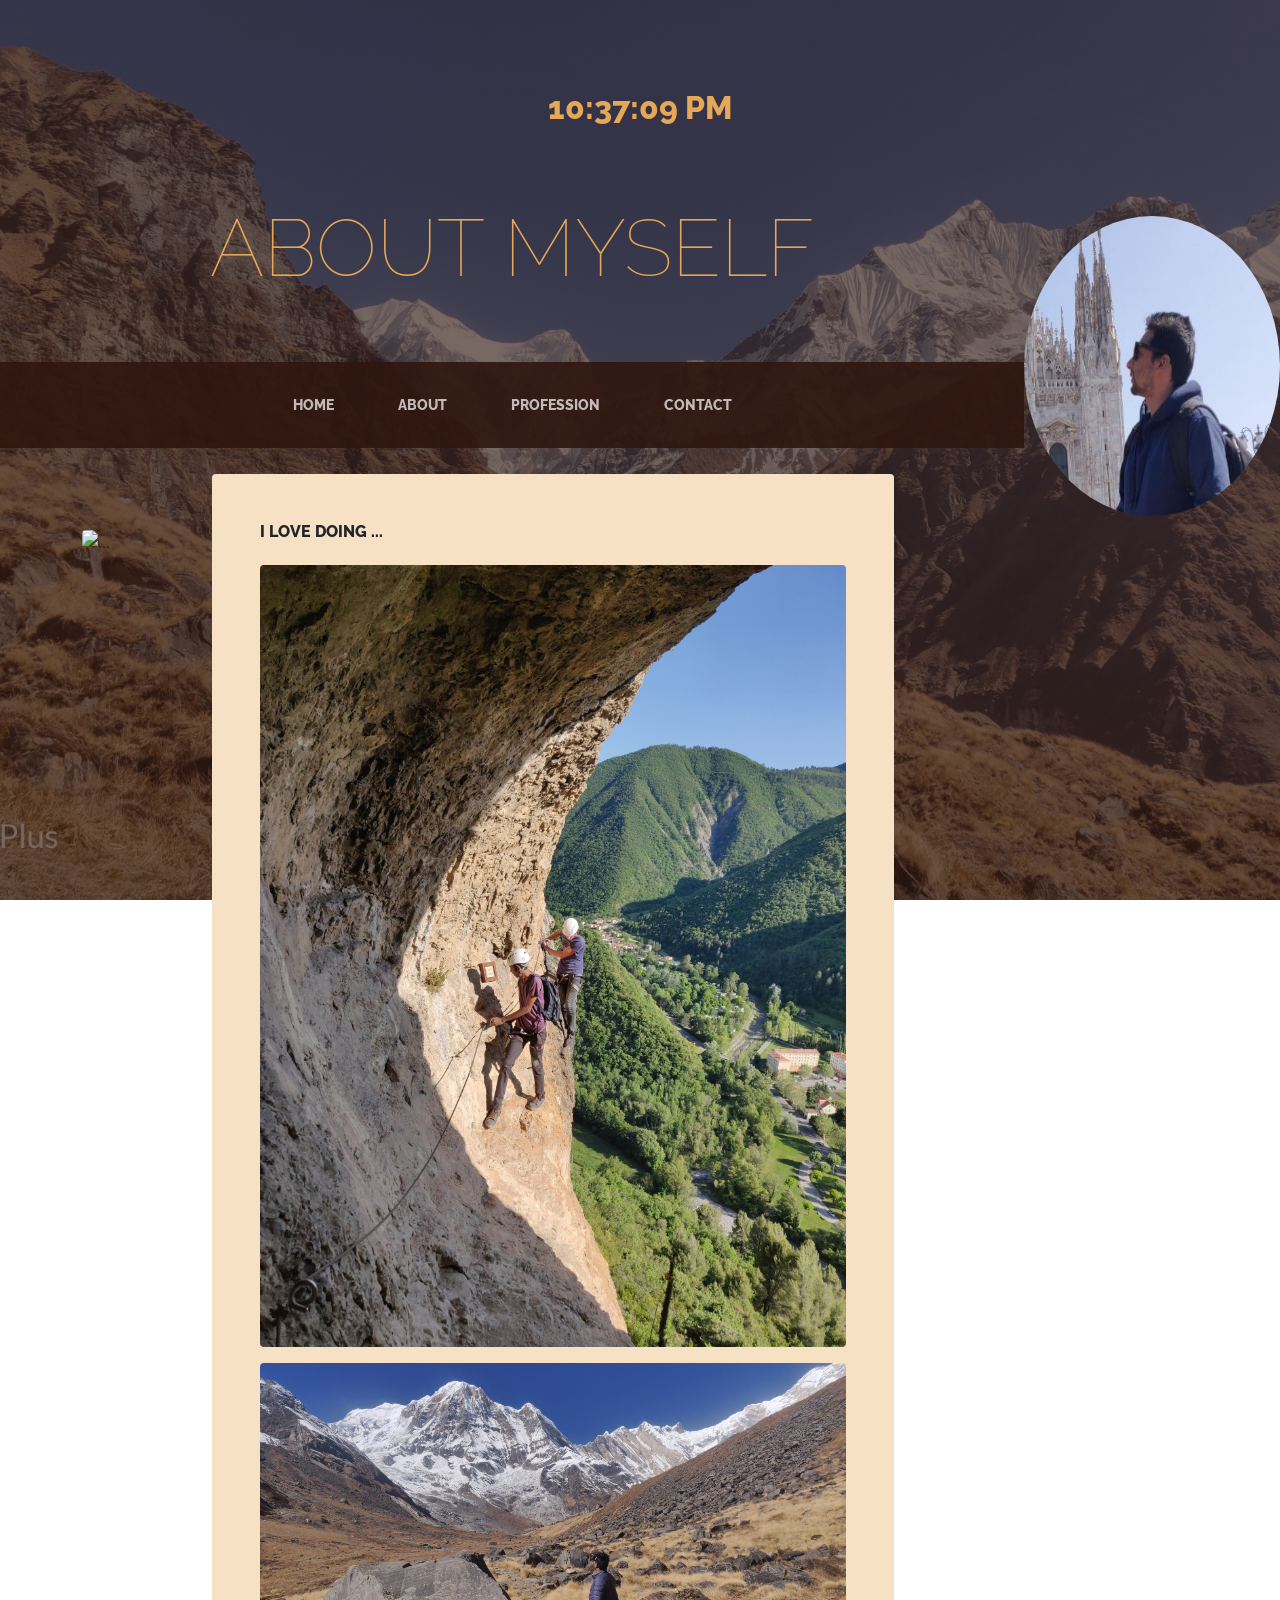
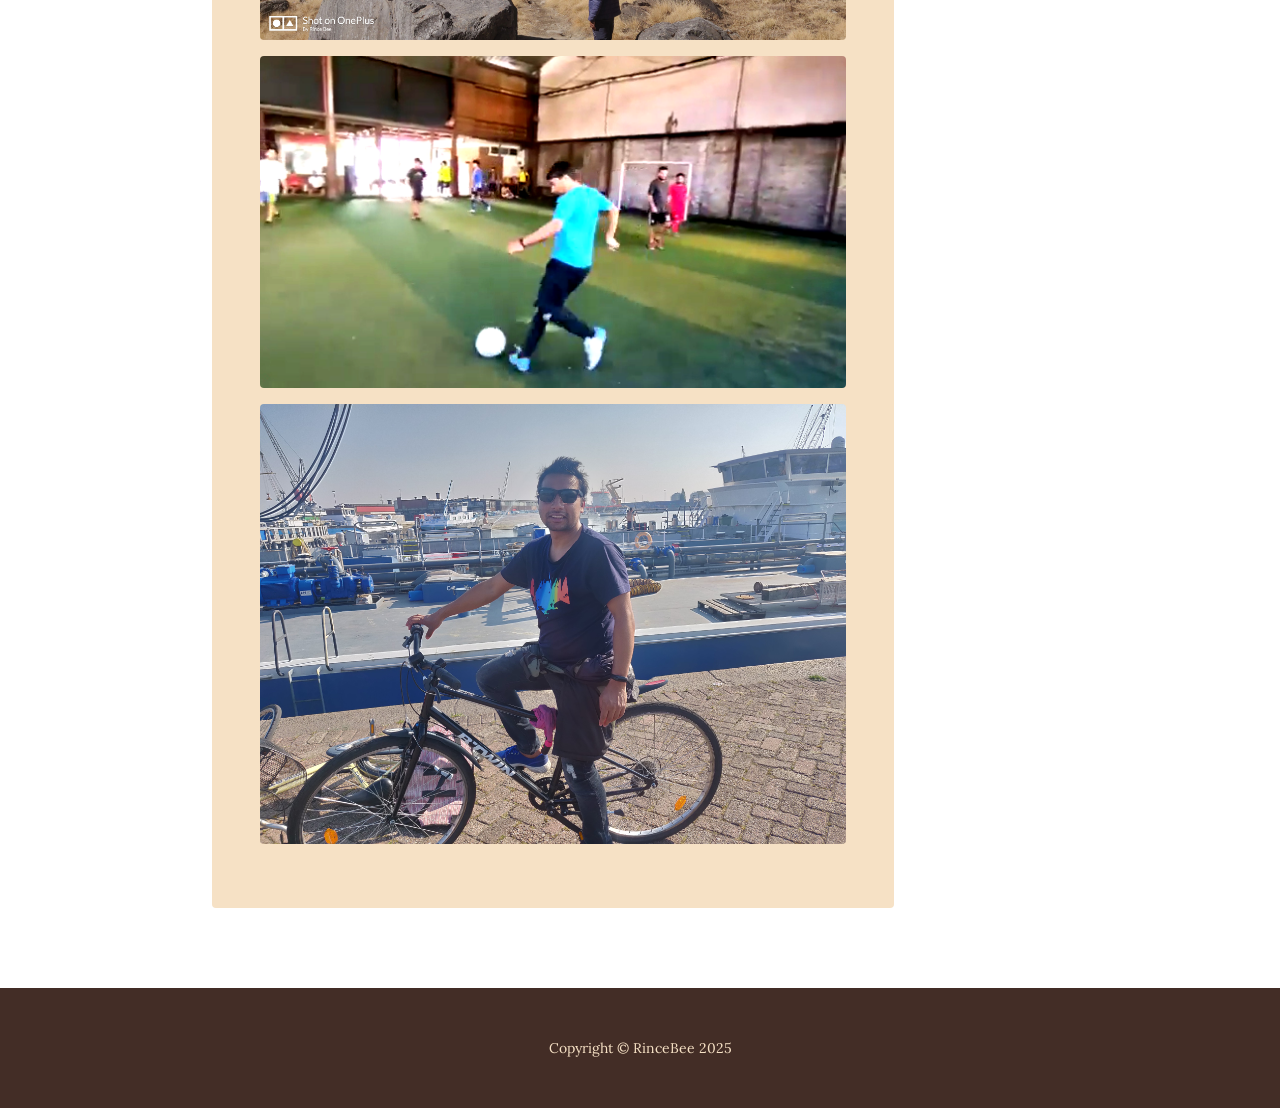
==== about.html @ 221647b2 "Add files via upload" ====
<!DOCTYPE html>
<html lang="en">
    <head>
        <meta charset="utf-8" />
        <meta name="viewport" content="width=device-width, initial-scale=1" />
        <meta name="description" content="" />
        <meta name="author" content="" />
        <title>Official website of Kumar Baral</title>
        <link rel="icon" type="image/x-icon" href="assets/favicon.ico" />
        <!-- Font Awesome icons (free version)-->
        <script src="https://use.fontawesome.com/releases/v6.1.0/js/all.js" crossorigin="anonymous"></script>
        <!-- Google fonts-->
        <link href="https://fonts.googleapis.com/css?family=Raleway:100,100i,200,200i,300,300i,400,400i,500,500i,600,600i,700,700i,800,800i,900,900i" rel="stylesheet" />
        <link href="https://fonts.googleapis.com/css?family=Lora:400,400i,700,700i" rel="stylesheet" />
        <!-- Core theme CSS (includes Bootstrap)-->
        <link href="css/styles.css" rel="stylesheet" />
    </head>
    <body>
        <h2 class="site-heading text-center text-faded d-none d-lg-block">
            
            <p class="site-heading-upper text-primary mb-3" id="time"></p>
        </h2>
        
      
        <script>
          function updateTime() {
            var currentTime = new Date();
            document.getElementById("time").innerHTML = currentTime.toLocaleTimeString();
          }
          setInterval(updateTime, 1000);
        </script>
      </body>
<style>
#clock {
  position: absolute;
  top: 50%;
  left: 50%;
  transform: translate(-50%, -50%);
  font-size: 60px;
  font-weight: bold;
  text-align: center;
}
</style>
    <body>
        <header>
            <img class="circular_image" src="assets/img/intro.jpg"/> 
            <h1 class="site-heading text-center text-faded d-none d-lg-block">
                <span class="site-heading-upper text-primary mb-3"> </span>
                <span class="site-heading-lower text-primary mb-3">About Myself</span>
            </h1>
        </header>
        <!-- Navigation-->
        <nav class="navbar navbar-expand-lg navbar-dark py-lg-4" id="mainNav">
            <div class="container">
                <a class="navbar-brand text-uppercase fw-bold d-lg-none" href="index.html">Click here to expand</a>
                <button class="navbar-toggler" type="button" data-bs-toggle="collapse" data-bs-target="#navbarSupportedContent" aria-controls="navbarSupportedContent" aria-expanded="false" aria-label="Toggle navigation"><span class="navbar-toggler-icon"></span></button>
                <div class="collapse navbar-collapse" id="navbarSupportedContent">
                    <ul class="navbar-nav mx-auto">
                        <li class="nav-item px-lg-4"><a class="nav-link text-uppercase" href="index.html">Home</a></li>
                        <li class="nav-item px-lg-4"><a class="nav-link text-uppercase" href="about.html">About</a></li>
                        <li class="nav-item px-lg-4"><a class="nav-link text-uppercase" href="skills.html">profession</a></li>
                        <li class="nav-item px-lg-4"><a class="nav-link text-uppercase" href="contact.html">Contact</a></li>
                    </ul>
                </div>
            </div>
        </nav>
        <section class="page-section about-heading">
            <div class="container">
                <img class="intro-img img-fluid mb-3 mb-lg-0 rounded" src="assets/img/image_1.jpg" alt="..." />
                <div class="about-heading-content">
                    <div class="row">
                        <div class="col-xl-9 col-lg-10 mx-auto">
                            <div class="bg-faded rounded p-5">
                                <h2 class="section-heading mb-4">
                                    <span class="section-heading-upper">I love doing ...</span>
                                    <span class="section-heading-lower"></span>
                                </h2>
                                <p>  </p>
                                <p class="mb-0">
                                    <img class="intro-img img-fluid mb-3 mb-lg-0 rounded" src="assets/img/rockC1.jpg" alt="..." />
                                </p>
                                <p>   </p>
                                <p>  </p>
                                <p class="mb-0">
                                    <img class="intro-img img-fluid mb-3 mb-lg-0 rounded" src="assets/img/trekking.jpg" alt="..." />
                                </p>
                                <p>   </p>
                                <p>  </p>
                                <p class="mb-0">
                                    <img class="intro-img img-fluid mb-3 mb-lg-0 rounded" src="assets/img/football1.png" alt="..." />
                                </p>
                                <p>   </p>
                                <p>  </p>
                                <p class="mb-0">
                                    <img class="intro-img img-fluid mb-3 mb-lg-0 rounded" src="assets/img/Cycling.jpg" alt="..." />
                                </p>
                                <p>   </p>
                                
                                
                            </div>
                        </div>
                    </div>
                </div>
            </div>
        </section>
        
        <footer class="footer text-faded text-center py-5">
            <div class="container"><p class="m-0 small">Copyright &copy; RinceBee 2025</p></div>
        </footer>
        <!-- Bootstrap core JS-->
        <script src="https://cdn.jsdelivr.net/npm/bootstrap@5.1.3/dist/js/bootstrap.bundle.min.js"></script>
        <!-- Core theme JS-->
        <script src="js/scripts.js"></script>
    </body>
</html>
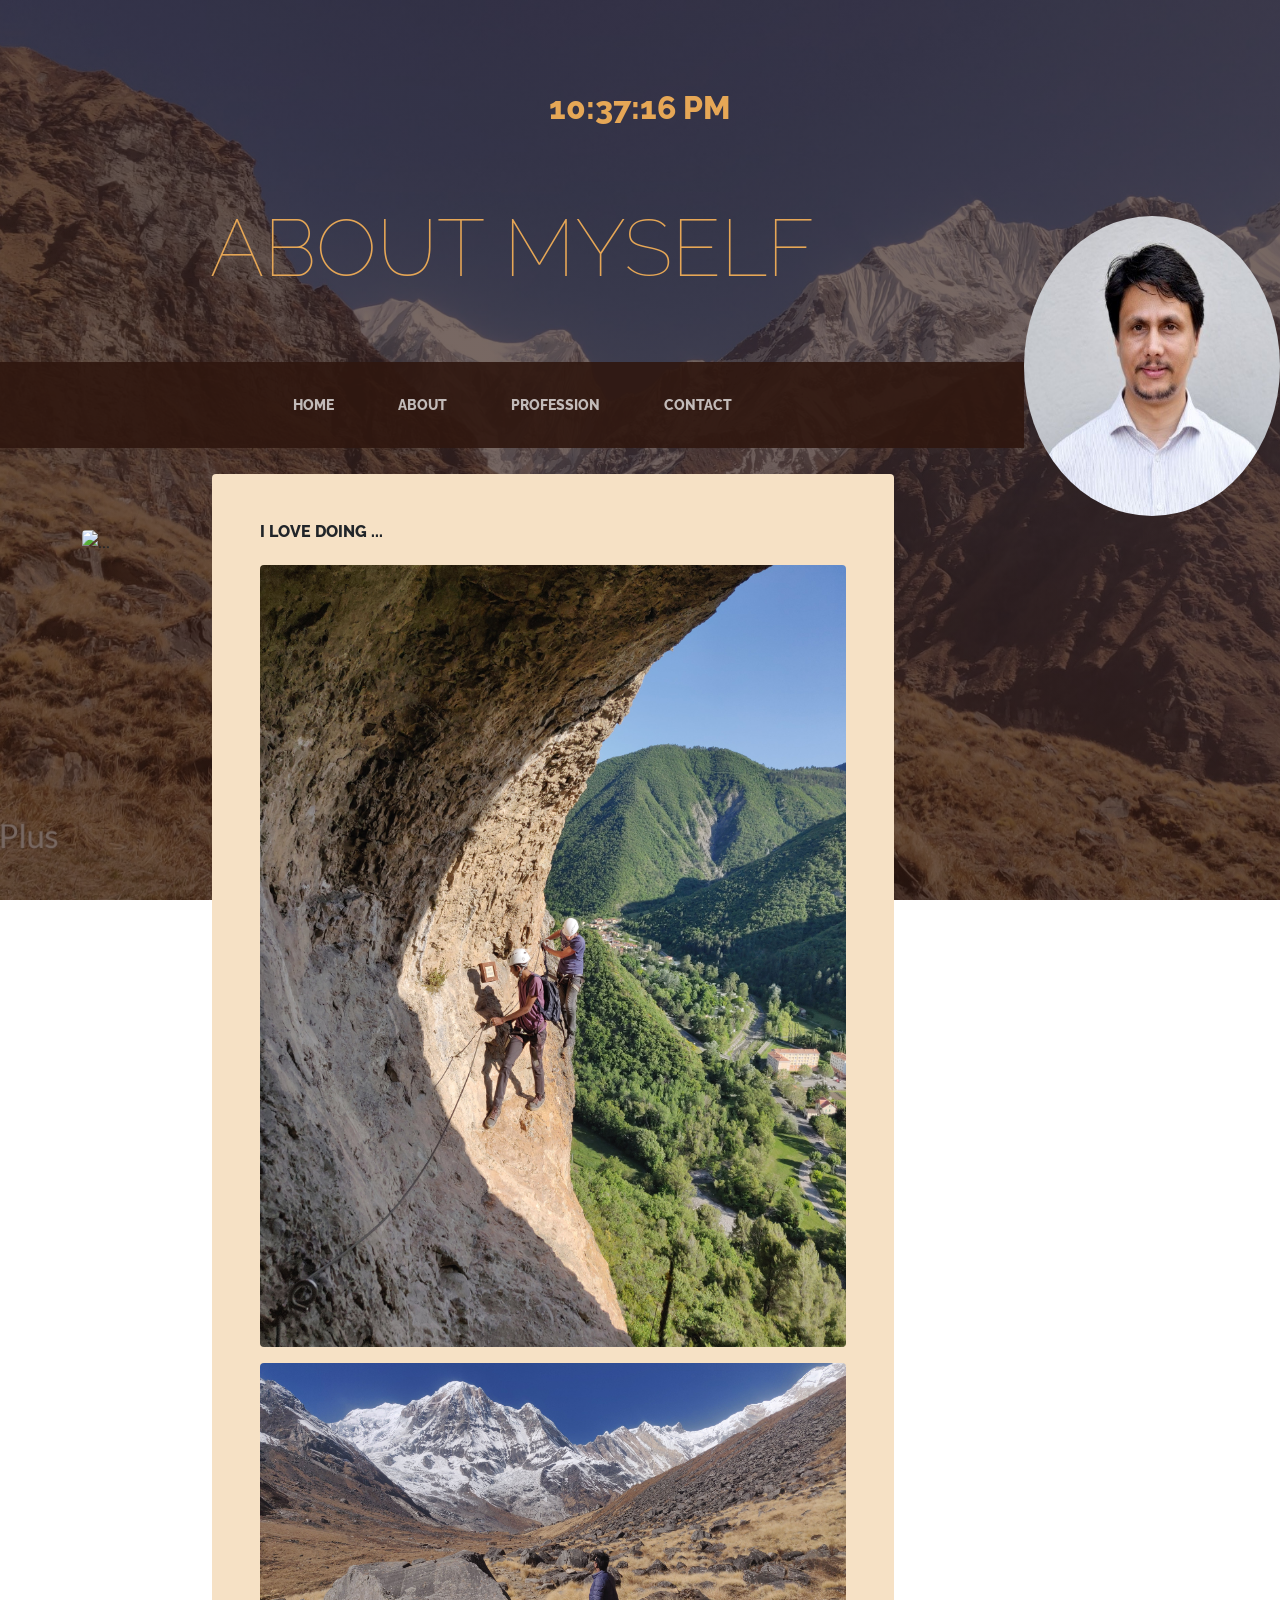
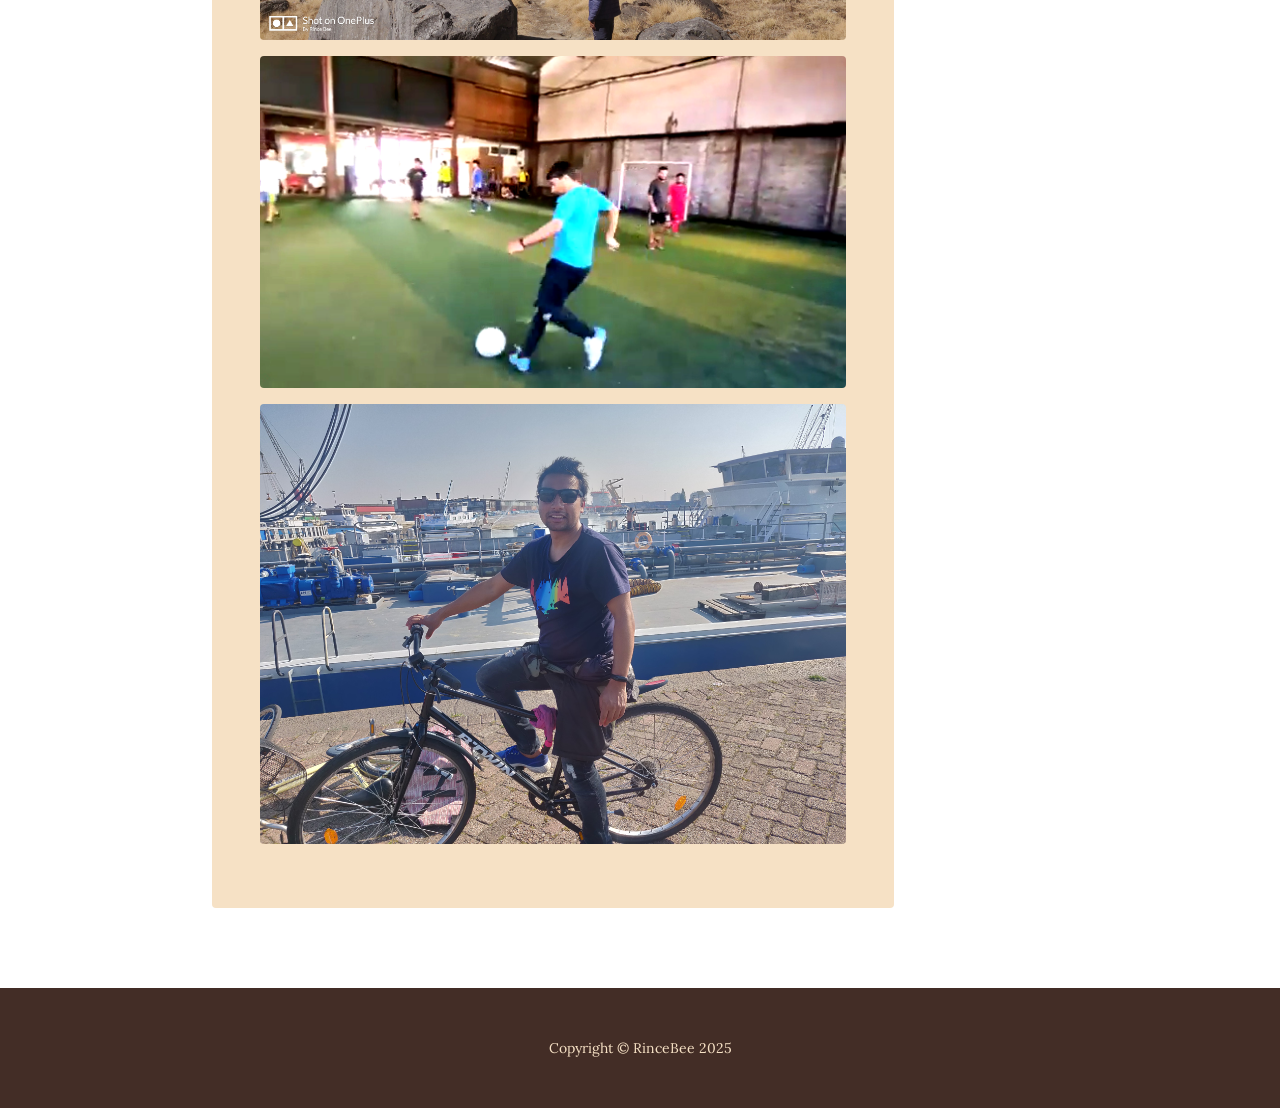
==== commit eb304ee6: "Update about.html" ====
--- a/about.html
+++ b/about.html
@@ -5,7 +5,7 @@
         <meta name="viewport" content="width=device-width, initial-scale=1" />
         <meta name="description" content="" />
         <meta name="author" content="" />
-        <title>Official website of Kumar Baral</title>
+        <title>Official website of Kishor Timsina</title>
         <link rel="icon" type="image/x-icon" href="assets/favicon.ico" />
         <!-- Font Awesome icons (free version)-->
         <script src="https://use.fontawesome.com/releases/v6.1.0/js/all.js" crossorigin="anonymous"></script>
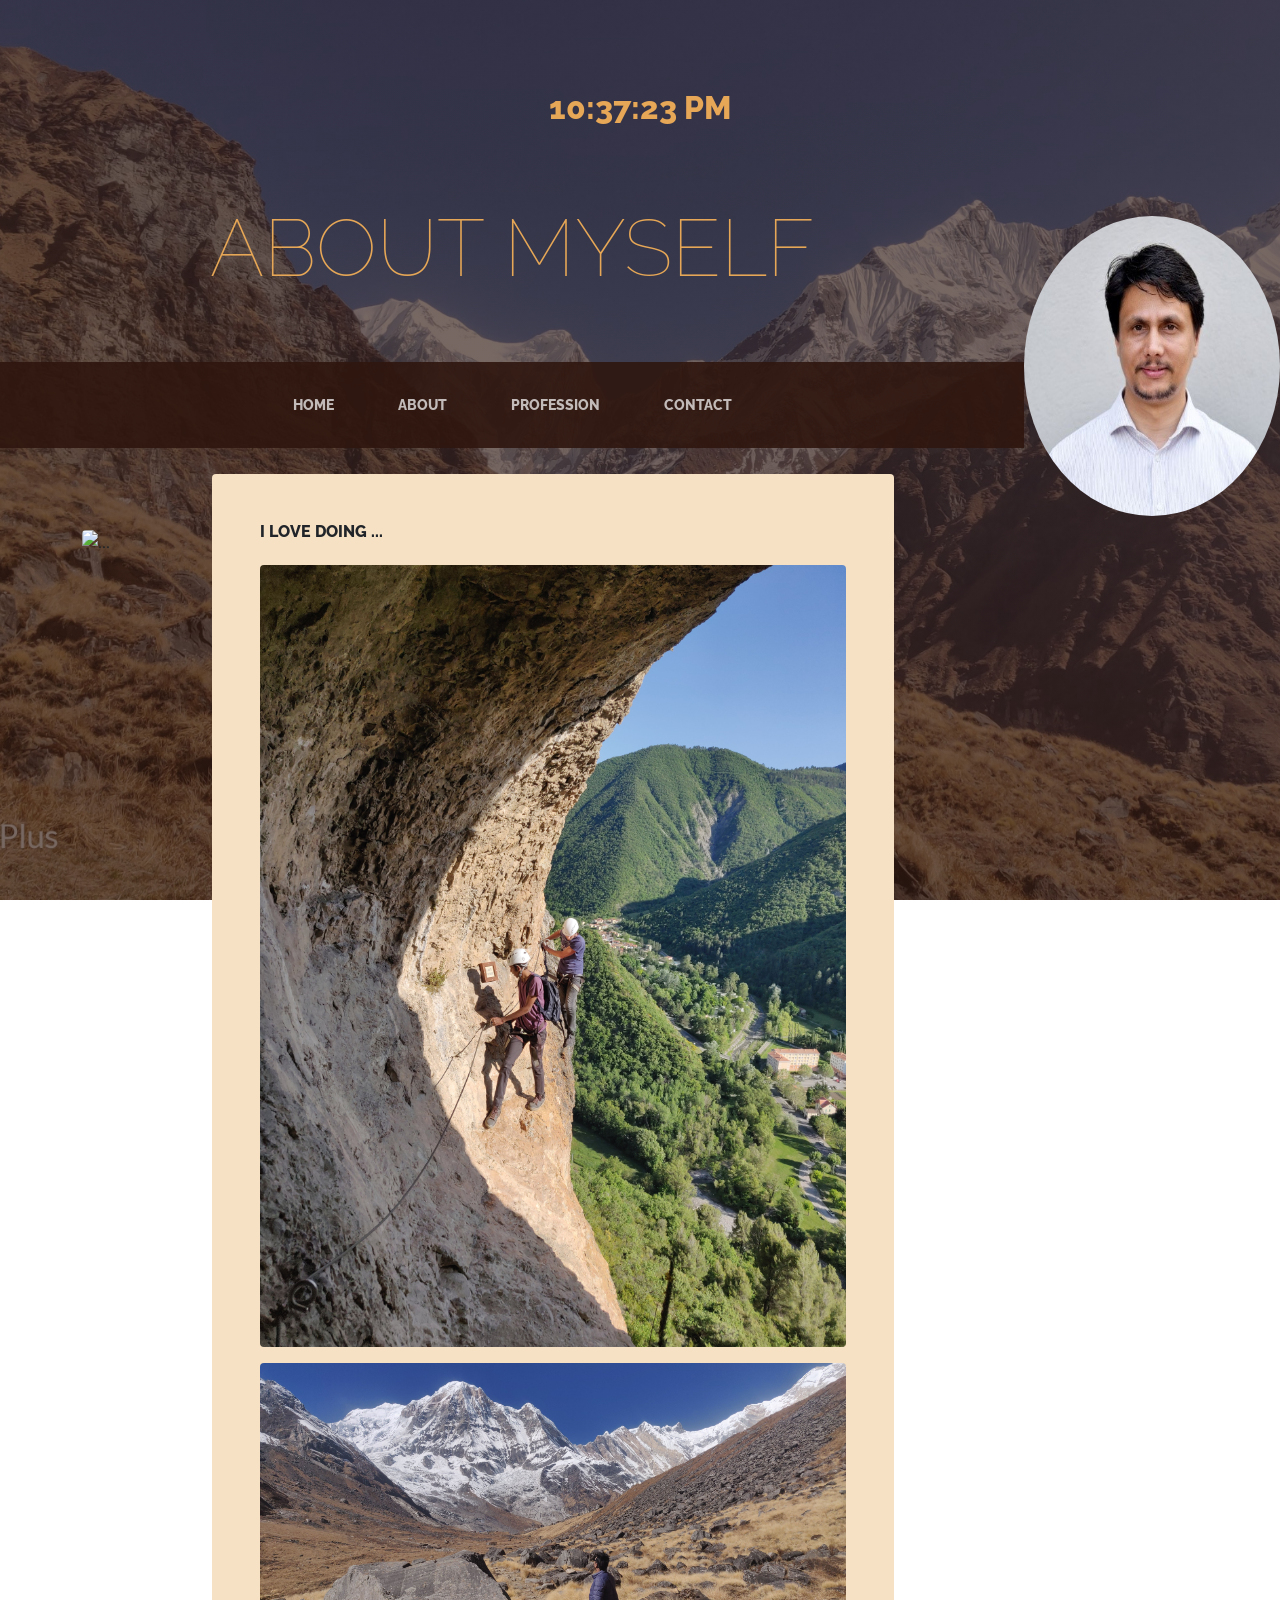
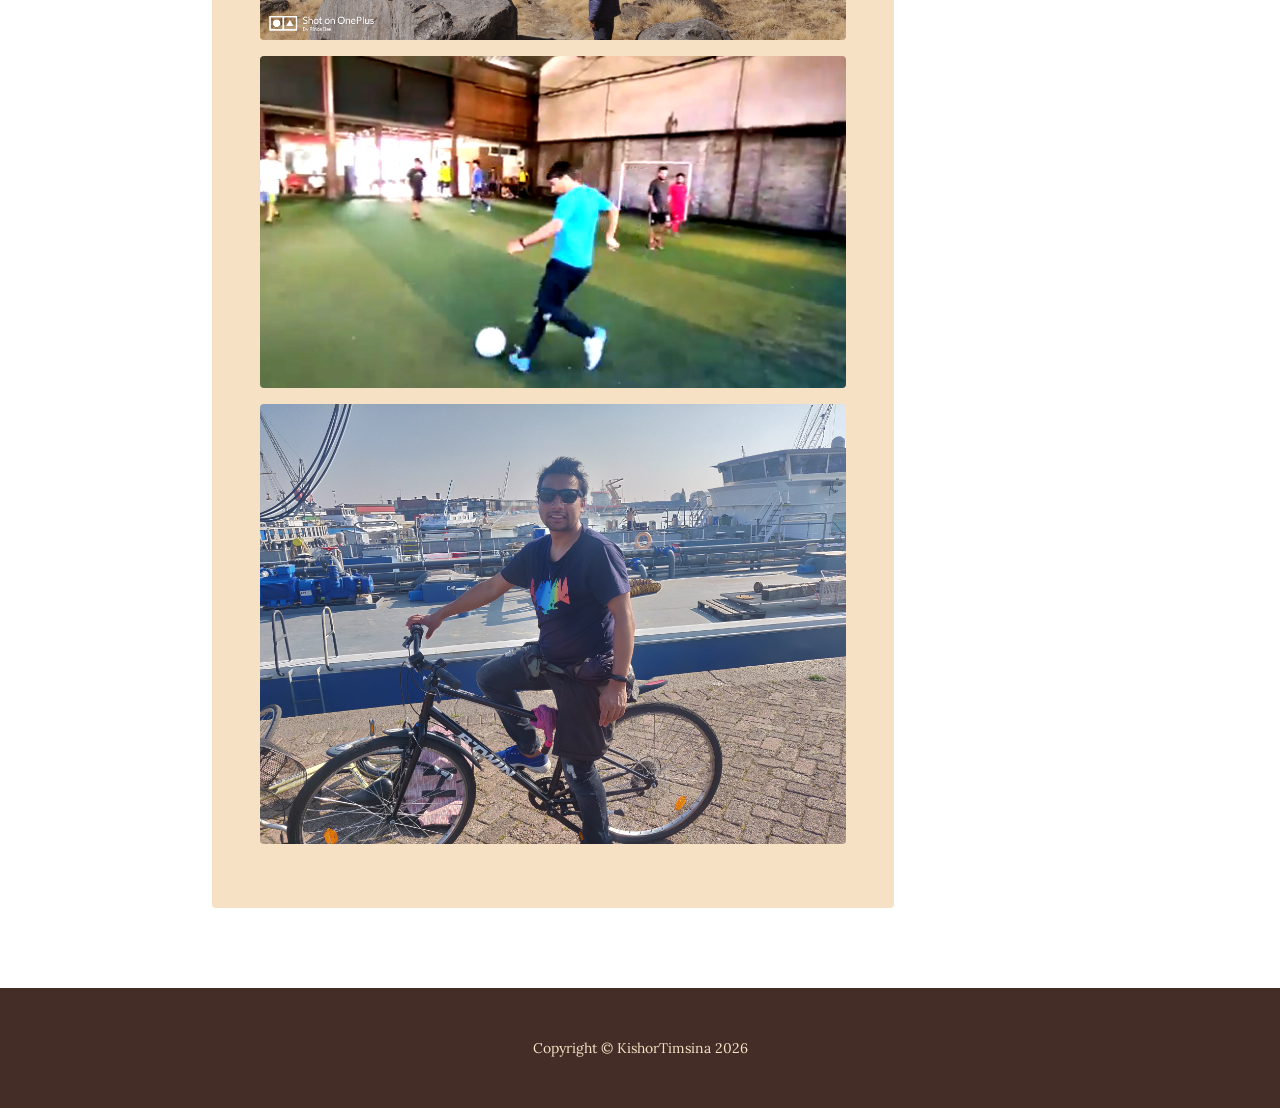
==== commit 6c60cbd7: "Update about.html" ====
--- a/about.html
+++ b/about.html
@@ -105,7 +105,7 @@
         </section>
         
         <footer class="footer text-faded text-center py-5">
-            <div class="container"><p class="m-0 small">Copyright &copy; RinceBee 2025</p></div>
+            <div class="container"><p class="m-0 small">Copyright &copy; KishorTimsina 2026</p></div>
         </footer>
         <!-- Bootstrap core JS-->
         <script src="https://cdn.jsdelivr.net/npm/bootstrap@5.1.3/dist/js/bootstrap.bundle.min.js"></script>
